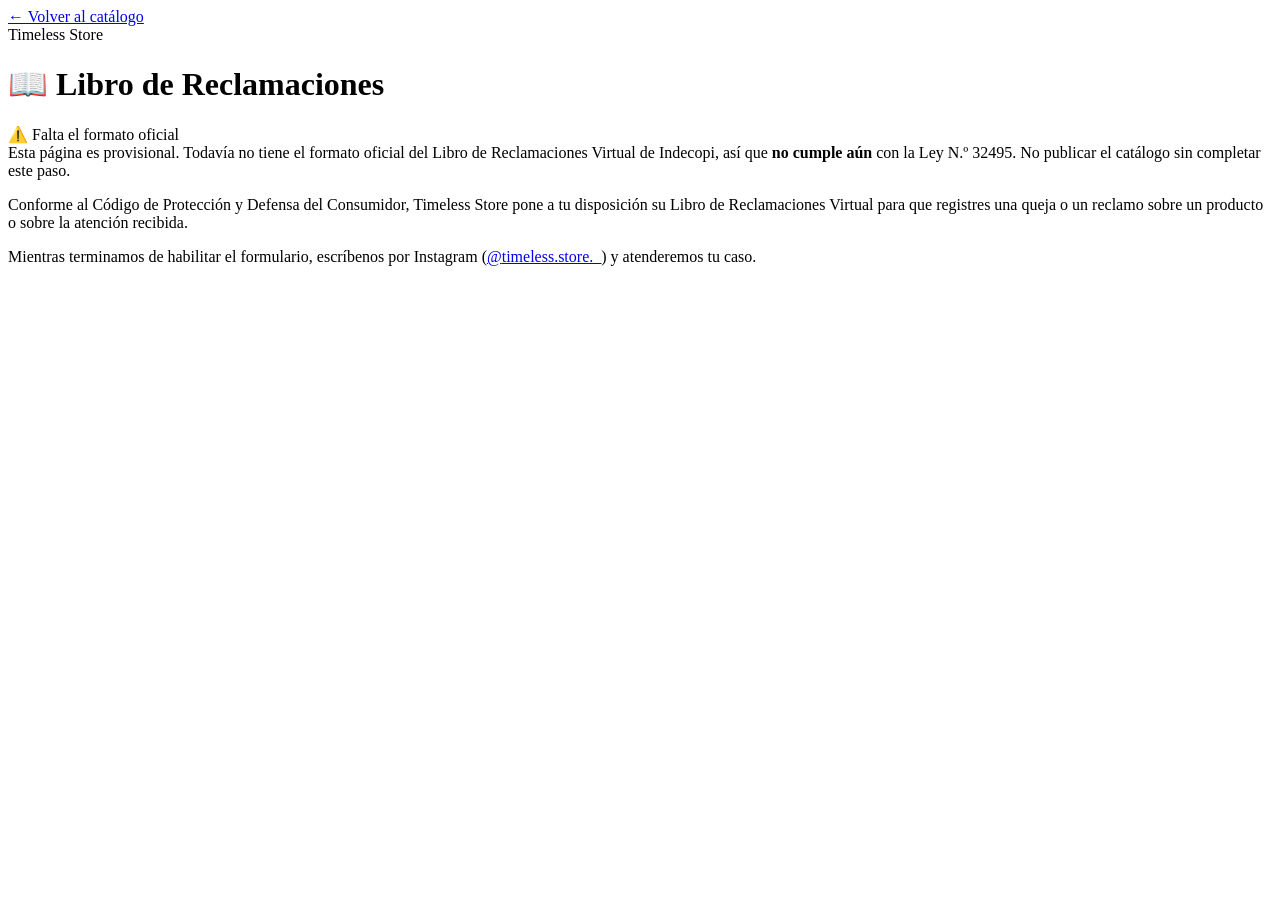
==== reclamaciones.html @ 8e2fec7a "Página provisional del Libro de Reclamaciones Co-Authored-By: Claude Opus 5.5 <noreply@anthropic.com" ====
<!DOCTYPE html>
<html lang="es">
<head>
<meta charset="UTF-8">
<meta name="viewport" content="width=device-width, initial-scale=1.0, viewport-fit=cover">
<title>Libro de Reclamaciones — Timeless Store</title>
<meta name="theme-color" content="#141414" media="(prefers-color-scheme: dark)">
<meta name="theme-color" content="#f7f5f1" media="(prefers-color-scheme: light)">
<link rel="apple-touch-icon" href="apple-touch-icon.png">
<link rel="stylesheet" href="style.css">
</head>
<body>

<div class="wrap">
  <div class="pagina">
    <a class="volver" href="./">← Volver al catálogo</a>
    <div class="eyebrow">Timeless Store</div>
    <h1>📖 Libro de Reclamaciones</h1>

    <!-- TODO(Alberto): PÁGINA PROVISIONAL. Falta el formato oficial de Indecopi
         ("Tu Libro de Reclamaciones": https://consumidor.gob.pe/libro-de-reclamaciones/).
         Cuando lo tengas, aquí va el enlace o el formulario oficial y se borra el aviso. -->
    <div class="setup-card" style="margin:0 0 16px">
      <div class="setup-title">⚠️ Falta el formato oficial</div>
      <div class="setup-body">
        Esta página es provisional. Todavía no tiene el formato oficial del Libro de
        Reclamaciones Virtual de Indecopi, así que <b>no cumple aún</b> con la Ley N.º 32495.
        No publicar el catálogo sin completar este paso.
      </div>
    </div>

    <div class="card">
      <p>Conforme al Código de Protección y Defensa del Consumidor, Timeless Store pone a tu
      disposición su Libro de Reclamaciones Virtual para que registres una queja o un reclamo
      sobre un producto o sobre la atención recibida.</p>
      <p style="margin:0">Mientras terminamos de habilitar el formulario, escríbenos por Instagram
      (<a id="igLink" href="#" target="_blank" rel="noopener">@<span id="igUser"></span></a>)
      y atenderemos tu caso.</p>
    </div>
  </div>
</div>

<script src="config.js"></script>
<script>
  // El usuario de Instagram sale de config.js: es el único lugar donde se escribe.
  (function () {
    var u = (typeof CATALOGO_CONFIG !== 'undefined' && CATALOGO_CONFIG.INSTAGRAM_USUARIO) || '';
    document.getElementById('igUser').textContent = u;
    document.getElementById('igLink').href = 'https://www.instagram.com/' + encodeURIComponent(u) + '/';
  })();
</script>
</body>
</html>
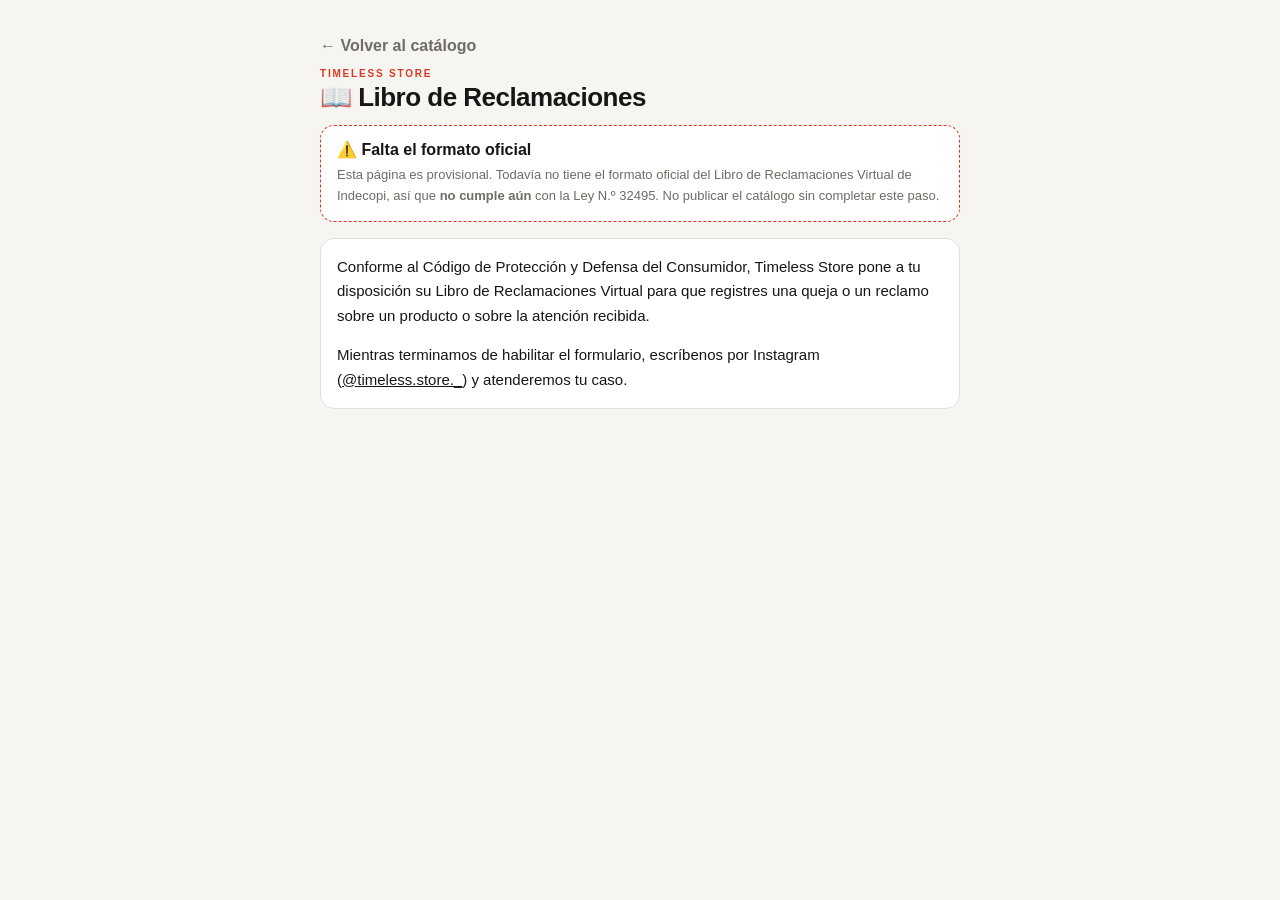
==== commit 2919631e: "Productos reales del Canva, etiqueta Nuevo, envío gratis por producto y WhatsApp - productos.csv: lo" ====
--- a/reclamaciones.html
+++ b/reclamaciones.html
@@ -3,6 +3,8 @@
 <head>
 <meta charset="UTF-8">
 <meta name="viewport" content="width=device-width, initial-scale=1.0, viewport-fit=cover">
+<!-- TODO: quitar esta línea el día que el catálogo se anuncie al público. Mientras está en pruebas, le pide a Google que no lo muestre en las búsquedas. -->
+<meta name="robots" content="noindex, nofollow">
 <title>Libro de Reclamaciones — Timeless Store</title>
 <meta name="theme-color" content="#141414" media="(prefers-color-scheme: dark)">
 <meta name="theme-color" content="#f7f5f1" media="(prefers-color-scheme: light)">
--- a/style.css
+++ b/style.css
@@ -0,0 +1,550 @@
+/* Misma paleta que el dashboard (tema "Negro"). */
+:root{
+  --bg:#141414;
+  --card:#1c1c1c;
+  --line:#2c2c2c;
+  --bone:#f2f0ea;
+  --muted:#8a8680;
+  --accent:#e8442c;
+  --accent-dim:#5c2016;
+  --chip:#111111;
+  --ok:#4ade80;
+  --bad:#fb7185;
+  --warn:#facc15;
+  --sombra:rgba(0,0,0,.6);
+  color-scheme:dark;
+}
+/* Tema claro: el "Blanco" del dashboard. Aquí no hay selector de color porque
+   la página es para clientes: sigue lo que tenga puesto su celular. */
+@media (prefers-color-scheme: light){
+  :root{
+    --bg:#f7f5f1;
+    --card:#ffffff;
+    --line:#e3e0d8;
+    --bone:#181614;
+    --muted:#6f6b65;
+    --accent:#d63a23;
+    --accent-dim:#fbdad4;
+    --chip:#efece6;
+    --ok:#15803d;
+    --bad:#be123c;
+    --warn:#a16207;
+    --sombra:rgba(0,0,0,.35);
+    color-scheme:light;
+  }
+}
+*{box-sizing:border-box;}
+html{
+  /* Evita que Safari/iOS agrande el texto por su cuenta. */
+  -webkit-text-size-adjust:100%;
+  text-size-adjust:100%;
+  scroll-behavior:smooth;
+}
+body{
+  margin:0;
+  background:var(--bg);
+  color:var(--bone);
+  font-family:-apple-system,BlinkMacSystemFont,"Segoe UI",Roboto,sans-serif;
+  min-height:100vh;
+}
+/* Con una ficha o el carrito abiertos, el fondo no debe moverse al deslizar. */
+body.sin-scroll{overflow:hidden;}
+a{color:inherit;}
+button{font-family:inherit;}
+.mono{font-family:"SFMono-Regular",Consolas,"Liberation Mono",Menlo,monospace;}
+.wrap{
+  max-width:1080px;
+  margin:0 auto;
+  padding:0 16px calc(env(safe-area-inset-bottom, 0px) + 30px);
+}
+
+/* ---------- Cabecera fija: marca, carrito y atajos de categoría ---------- */
+.top{
+  position:sticky;
+  top:0;
+  z-index:20;
+  background:var(--bg);
+  border-bottom:1px dashed var(--line);
+  padding-top:env(safe-area-inset-top, 0px);
+}
+.top-in{
+  max-width:1080px;
+  margin:0 auto;
+  padding:14px 16px 10px;
+  display:flex;
+  justify-content:space-between;
+  align-items:center;
+  gap:12px;
+}
+.marca{text-decoration:none;min-width:0;}
+.eyebrow{
+  font-size:10px;
+  letter-spacing:.18em;
+  text-transform:uppercase;
+  color:var(--accent);
+  font-weight:700;
+  margin-bottom:3px;
+}
+.marca-nombre{
+  font-size:22px;
+  font-weight:800;
+  letter-spacing:-0.02em;
+}
+.carrito-btn{
+  flex-shrink:0;
+  display:flex;
+  align-items:center;
+  gap:8px;
+  /* 44px: tamaño mínimo cómodo para tocar con el dedo. */
+  min-height:44px;
+  padding:0 14px;
+  background:var(--chip);
+  border:1px solid var(--line);
+  border-radius:12px;
+  font-size:14px;
+  font-weight:700;
+  text-decoration:none;
+}
+.carrito-num{
+  min-width:24px;
+  padding:2px 6px;
+  border-radius:999px;
+  background:var(--line);
+  color:var(--muted);
+  font-size:12px;
+  text-align:center;
+}
+.carrito-num.con{background:var(--accent);color:#fff;}
+.cats{
+  max-width:1080px;
+  margin:0 auto;
+  padding:0 16px 10px;
+  display:flex;
+  gap:8px;
+  overflow-x:auto;
+  scrollbar-width:none;
+}
+.cats::-webkit-scrollbar{display:none;}
+.cats:empty{display:none;}
+.cats a{
+  flex-shrink:0;
+  padding:8px 14px;
+  border:1px solid var(--line);
+  border-radius:999px;
+  background:var(--card);
+  font-size:13px;
+  font-weight:600;
+  text-decoration:none;
+  color:var(--muted);
+}
+.cats a:hover,.cats a:active{color:var(--bone);border-color:var(--muted);}
+
+/* ---------- Aviso de modo prueba ---------- */
+.setup-card{
+  margin-top:16px;
+  background:var(--card);
+  border:1px dashed var(--accent);
+  border-radius:14px;
+  padding:14px 16px;
+}
+.setup-title{font-weight:800;margin-bottom:6px;}
+.setup-body{font-size:13px;color:var(--muted);line-height:1.6;}
+.setup-body ul{margin:0;padding-left:18px;}
+
+.estado{
+  padding:60px 0;
+  text-align:center;
+  color:var(--muted);
+  font-size:14px;
+  line-height:1.6;
+}
+
+/* ---------- Grilla por categoría ---------- */
+.cat{
+  padding-top:26px;
+  /* Para que al saltar a una categoría el título no quede tapado por la cabecera fija. */
+  scroll-margin-top:118px;
+}
+.cat-titulo{
+  display:flex;
+  align-items:baseline;
+  gap:10px;
+  margin:0 0 12px;
+  font-size:20px;
+  font-weight:800;
+  letter-spacing:-0.01em;
+}
+.cat-cuenta{font-size:12px;color:var(--muted);font-weight:600;}
+.grilla{
+  display:grid;
+  /* Celular primero: 2 columnas. Se abre a 3 y 4 en pantallas más anchas. */
+  grid-template-columns:repeat(2, minmax(0, 1fr));
+  gap:12px;
+}
+@media (min-width:640px){ .grilla{grid-template-columns:repeat(3, minmax(0, 1fr));gap:16px;} }
+@media (min-width:920px){ .grilla{grid-template-columns:repeat(4, minmax(0, 1fr));} }
+
+.prod{
+  display:flex;
+  flex-direction:column;
+  background:var(--card);
+  border:1px solid var(--line);
+  border-radius:14px;
+  overflow:hidden;
+  text-decoration:none;
+}
+.prod:hover{border-color:var(--muted);}
+.prod:focus-visible,.cats a:focus-visible,.carrito-btn:focus-visible,.btn:focus-visible,.sheet-close:focus-visible{
+  outline:2px solid var(--accent);
+  outline-offset:2px;
+}
+.prod-foto{
+  position:relative;
+  aspect-ratio:1/1;
+  background:var(--chip);
+}
+.prod-foto img{
+  width:100%;
+  height:100%;
+  object-fit:cover;
+  display:block;
+}
+.prod.agotado .prod-foto img{opacity:.45;filter:grayscale(1);}
+.tags{
+  position:absolute;
+  top:8px;
+  left:8px;
+  right:8px;
+  display:flex;
+  flex-wrap:wrap;
+  gap:4px;
+}
+.tag-nuevo{background:var(--bone);color:var(--bg);}
+.envio-gratis{
+  font-size:11px;
+  font-weight:800;
+  letter-spacing:.06em;
+  text-transform:uppercase;
+  color:var(--ok);
+}
+.envio-gratis-caja{
+  margin-top:8px;
+  padding:10px 12px;
+  border:1px solid var(--ok);
+  border-radius:10px;
+  font-size:12px;
+}
+.tag{
+  padding:4px 8px;
+  border-radius:6px;
+  font-size:10px;
+  font-weight:800;
+  letter-spacing:.1em;
+  text-transform:uppercase;
+}
+.tag-oferta{background:var(--accent);color:#fff;}
+.tag-agotado{background:#111;color:#f2f0ea;border:1px solid #555;}
+.prod-info{padding:10px 12px 12px;display:flex;flex-direction:column;gap:4px;flex:1;}
+.prod-nombre{font-size:14px;font-weight:700;line-height:1.3;}
+.prod.agotado .prod-nombre{color:var(--muted);}
+.precios{display:flex;align-items:baseline;gap:8px;flex-wrap:wrap;}
+.precio{font-size:15px;font-weight:800;}
+.precio-antes{font-size:13px;color:var(--muted);text-decoration:line-through;}
+.precio-oferta{font-size:15px;font-weight:800;color:var(--accent);}
+.cuenta{font-size:11px;color:var(--muted);}
+.cuenta b{color:var(--bone);font-weight:700;}
+.agotado-txt{font-size:12px;color:var(--muted);font-weight:700;text-transform:uppercase;letter-spacing:.08em;}
+
+.frase-talla{
+  margin:14px 0 0;
+  padding:12px 14px;
+  border:1px dashed var(--line);
+  border-radius:12px;
+  font-size:13px;
+  color:var(--muted);
+  line-height:1.5;
+  text-align:center;
+}
+
+/* ---------- Pie ---------- */
+.pie{
+  margin-top:40px;
+  padding-top:20px;
+  border-top:1px dashed var(--line);
+  font-size:13px;
+  color:var(--muted);
+  line-height:1.6;
+  text-align:center;
+}
+.pie-links{
+  margin:14px 0;
+  display:flex;
+  justify-content:center;
+  flex-wrap:wrap;
+  gap:10px;
+}
+.pie-links a{
+  display:inline-flex;
+  align-items:center;
+  min-height:44px;
+  padding:0 16px;
+  border:1px solid var(--line);
+  border-radius:12px;
+  background:var(--card);
+  color:var(--bone);
+  font-weight:700;
+  text-decoration:none;
+}
+.pie-copy{font-size:11px;}
+
+/* ---------- Hojas (ficha y carrito) ---------- */
+.overlay{
+  position:fixed;
+  inset:0;
+  z-index:50;
+  background:var(--sombra);
+  display:flex;
+  /* En celular la hoja sube desde abajo; en escritorio queda centrada. */
+  align-items:flex-end;
+  justify-content:center;
+}
+.overlay[hidden]{display:none;}
+.sheet{
+  position:relative;
+  width:100%;
+  max-width:560px;
+  max-height:92vh;
+  max-height:92dvh;
+  overflow-y:auto;
+  overscroll-behavior:contain;
+  background:var(--bg);
+  border:1px solid var(--line);
+  border-bottom:none;
+  border-radius:18px 18px 0 0;
+  padding-bottom:calc(env(safe-area-inset-bottom, 0px) + 18px);
+}
+@media (min-width:640px){
+  .overlay{align-items:center;padding:24px;}
+  .sheet{border-bottom:1px solid var(--line);border-radius:18px;}
+}
+.sheet-close{
+  position:sticky;
+  top:10px;
+  float:right;
+  margin:10px 10px -54px 0;
+  z-index:3;
+  width:44px;
+  height:44px;
+  border-radius:50%;
+  border:1px solid var(--line);
+  background:var(--chip);
+  color:var(--bone);
+  font-size:16px;
+  cursor:pointer;
+}
+.sheet-pad{padding:16px 18px 0;}
+.sheet h2{margin:0 0 12px;min-height:38px;display:flex;align-items:center;font-size:22px;font-weight:800;letter-spacing:-0.01em;padding-right:50px;}
+
+/* Galería de fotos: se desliza con el dedo; en escritorio hay flechas. */
+.galeria{position:relative;background:var(--chip);border-radius:17px 17px 0 0;overflow:hidden;}
+.galeria-pista{
+  display:flex;
+  overflow-x:auto;
+  scroll-snap-type:x mandatory;
+  scrollbar-width:none;
+}
+.galeria-pista::-webkit-scrollbar{display:none;}
+.galeria-pista img{
+  flex:0 0 100%;
+  width:100%;
+  aspect-ratio:1/1;
+  object-fit:cover;
+  scroll-snap-align:center;
+  display:block;
+}
+.galeria-nav{
+  position:absolute;
+  top:50%;
+  transform:translateY(-50%);
+  width:40px;
+  height:40px;
+  border-radius:50%;
+  border:none;
+  background:rgba(0,0,0,.55);
+  color:#fff;
+  font-size:20px;
+  cursor:pointer;
+}
+.galeria-prev{left:10px;}
+.galeria-next{right:10px;}
+.galeria-cuenta{
+  position:absolute;
+  bottom:10px;
+  right:10px;
+  padding:3px 9px;
+  border-radius:999px;
+  background:rgba(0,0,0,.6);
+  color:#fff;
+  font-size:11px;
+}
+.ficha-precios .precio,.ficha-precios .precio-oferta{font-size:24px;}
+.ficha-precios .precio-antes{font-size:16px;}
+.ficha-cuenta{
+  margin-top:8px;
+  display:inline-block;
+  padding:6px 10px;
+  border-radius:8px;
+  background:var(--accent-dim);
+  color:var(--bone);
+  font-size:12px;
+  font-weight:600;
+}
+.ficha-cuenta.cuenta b{color:inherit;}
+.datos{margin:16px 0 0;border-top:1px dashed var(--line);}
+.dato{padding:11px 0;border-bottom:1px dashed var(--line);}
+.dato dt{
+  font-size:10px;
+  text-transform:uppercase;
+  letter-spacing:.12em;
+  color:var(--muted);
+  font-weight:700;
+  margin-bottom:3px;
+}
+.dato dd{margin:0;font-size:14px;line-height:1.5;}
+
+.btn{
+  display:flex;
+  align-items:center;
+  justify-content:center;
+  gap:8px;
+  width:100%;
+  min-height:50px;
+  margin-top:14px;
+  padding:0 16px;
+  border-radius:12px;
+  border:1px solid var(--line);
+  background:var(--card);
+  color:var(--bone);
+  font-size:15px;
+  font-weight:800;
+  text-decoration:none;
+  cursor:pointer;
+}
+.btn-primario{background:var(--accent);border-color:var(--accent);color:#fff;}
+.btn-wa{background:#128c4a;border-color:#128c4a;color:#fff;}
+.btn[disabled]{background:var(--chip);border-color:var(--line);color:var(--muted);cursor:not-allowed;}
+.btn-link{
+  background:none;
+  border:none;
+  color:var(--muted);
+  font-size:13px;
+  font-weight:600;
+  text-decoration:underline;
+  cursor:pointer;
+  padding:10px 0;
+  min-height:44px;
+}
+.en-carrito{margin-top:10px;font-size:13px;color:var(--muted);text-align:center;}
+.en-carrito a{color:var(--bone);font-weight:700;}
+
+/* ---------- Carrito ---------- */
+.linea{
+  display:grid;
+  grid-template-columns:56px 1fr auto;
+  gap:12px;
+  align-items:center;
+  padding:12px 0;
+  border-bottom:1px dashed var(--line);
+}
+.linea img{width:56px;height:56px;border-radius:10px;object-fit:cover;background:var(--chip);display:block;}
+.linea-nombre{font-size:14px;font-weight:700;line-height:1.3;}
+.linea-sub{font-size:12px;color:var(--muted);margin-top:2px;}
+.linea.fuera .linea-nombre{color:var(--muted);text-decoration:line-through;}
+.linea.fuera img{opacity:.4;filter:grayscale(1);}
+.linea-der{text-align:right;}
+.linea-total{font-size:14px;font-weight:800;margin-bottom:6px;}
+.cant{display:inline-flex;align-items:center;border:1px solid var(--line);border-radius:10px;overflow:hidden;}
+.cant button{
+  width:36px;
+  height:36px;
+  border:none;
+  background:var(--chip);
+  color:var(--bone);
+  font-size:18px;
+  cursor:pointer;
+}
+.cant span{min-width:28px;text-align:center;font-size:14px;font-weight:700;}
+.total{
+  display:flex;
+  justify-content:space-between;
+  align-items:baseline;
+  padding:16px 0 4px;
+  font-size:15px;
+  font-weight:700;
+}
+.total b{font-size:24px;font-weight:800;}
+.nota-chica{font-size:12px;color:var(--muted);line-height:1.5;margin:6px 0 0;}
+.pregunta{font-size:18px;font-weight:800;margin:6px 0 4px;line-height:1.3;}
+.pedido-texto{
+  margin:12px 0 0;
+  padding:12px;
+  background:var(--chip);
+  border:1px solid var(--line);
+  border-radius:10px;
+  font-size:12px;
+  line-height:1.5;
+  white-space:pre-wrap;
+  word-break:break-word;
+  color:var(--bone);
+  width:100%;
+  min-height:150px;
+  resize:vertical;
+}
+.copiado{
+  padding:12px 14px;
+  border-radius:12px;
+  border:1px solid var(--ok);
+  color:var(--ok);
+  font-weight:700;
+  font-size:14px;
+}
+.copiado.fallo{border-color:var(--warn);color:var(--warn);}
+.pasos{margin:12px 0 0;padding-left:20px;font-size:14px;line-height:1.7;}
+
+/* ---------- Avisito flotante ---------- */
+.toast{
+  position:fixed;
+  left:50%;
+  bottom:calc(env(safe-area-inset-bottom, 0px) + 20px);
+  transform:translate(-50%, 20px);
+  z-index:80;
+  max-width:calc(100vw - 32px);
+  padding:11px 16px;
+  border-radius:12px;
+  background:var(--bone);
+  color:var(--bg);
+  font-size:14px;
+  font-weight:700;
+  opacity:0;
+  pointer-events:none;
+  transition:opacity .2s ease, transform .2s ease;
+}
+.toast.ver{opacity:1;transform:translate(-50%, 0);}
+
+/* ---------- Página del Libro de Reclamaciones ---------- */
+.pagina{max-width:640px;margin:0 auto;padding:24px 0;}
+.pagina h1{font-size:26px;font-weight:800;letter-spacing:-0.02em;margin:0 0 12px;}
+.pagina p{font-size:15px;line-height:1.65;margin:0 0 14px;}
+.pagina .card{
+  background:var(--card);
+  border:1px solid var(--line);
+  border-radius:14px;
+  padding:16px;
+  margin:0 0 16px;
+}
+.volver{display:inline-flex;align-items:center;min-height:44px;font-weight:700;text-decoration:none;color:var(--muted);}
+
+@media (prefers-reduced-motion: reduce){
+  html{scroll-behavior:auto;}
+  .toast{transition:none;}
+}
